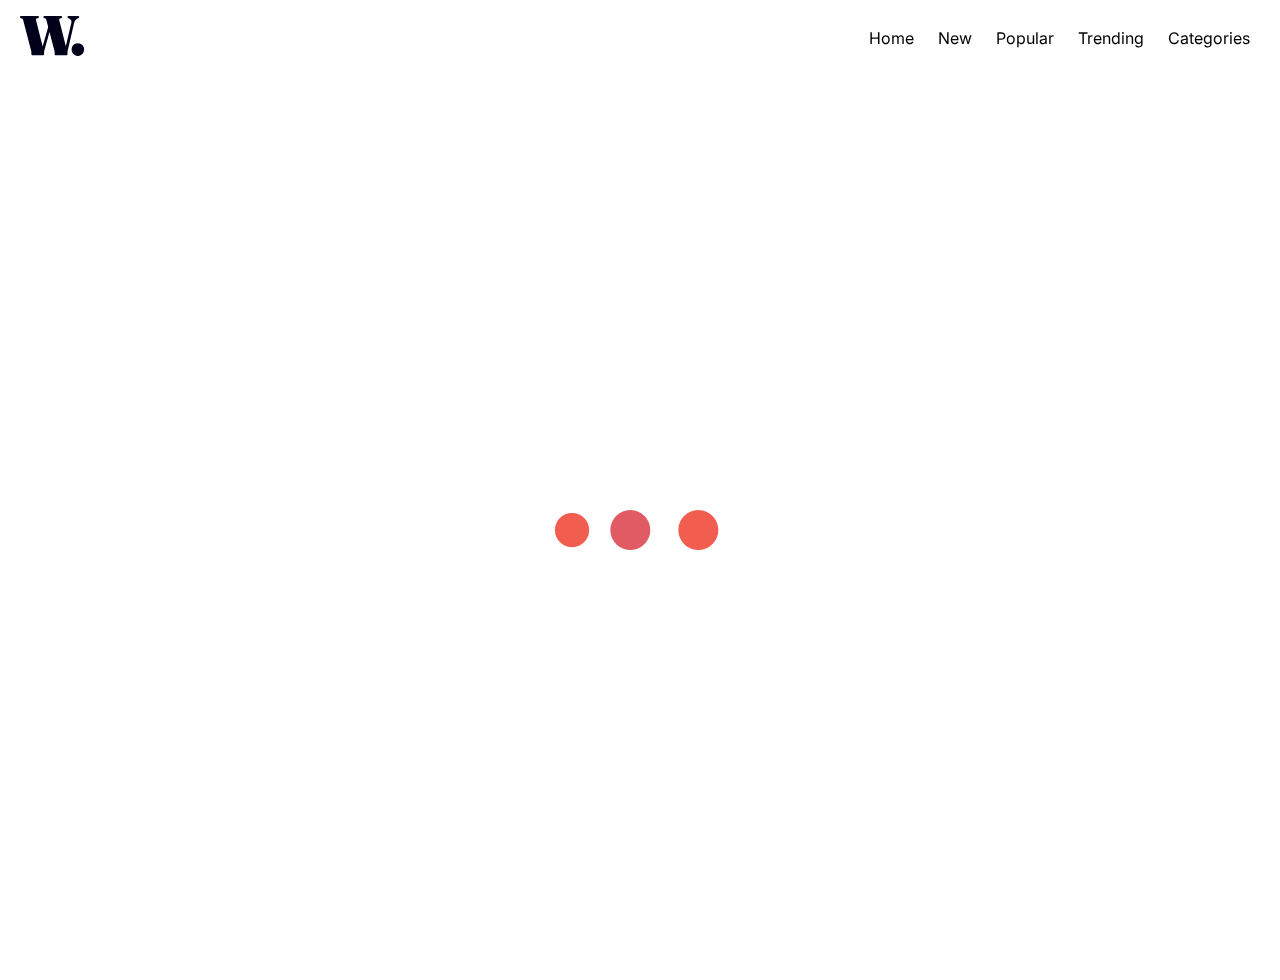
==== news/read.html @ 2173a5a9 "new comings" ====
<!DOCTYPE html>
<html lang="en">
<head>
  <meta charset="UTF-8">
  <meta http-equiv="X-UA-Compatible" content="IE=edge">
  <meta name="viewport" content="width=device-width, initial-scale=1.0">
  <title>News on the World Cup</title>
  <link rel="stylesheet" href="read.css">
  <link
      rel="stylesheet"
      href="https://cdnjs.cloudflare.com/ajax/libs/font-awesome/6.2.1/css/all.min.css"
    />
    <link rel="icon" href="assets/images/logo.svg" />
</head>
<body>
  
  <div class="loader">
      
  </div>
    <div class="sidebar">
      <div class="sidebar-header">
        <img src="assets/images/icon-menu-close.svg" class="fa-time" alt="">
      </div>
      <ul class="menu">
        <li><a href="">Home</a></li>
        <li><a href="">New</a></li>
        <li><a href="">Popular</a></li>
        <li><a href="">Trending</a></li>
        <li><a href="">Categories</a></li>
      </ul>
    </div>
    <header class="header">
      <div class="wrapper wrapper-top">
        <nav id="desktop-nav" class="sticky">
          <div class="logo">
            <a href="index.html">
            <img src="assets/images/logo.svg" alt="" /></a>
          </div>
          <div class="nav-links">
            <ul class="nav-items">
              <li ><a class="nav-item" href="#Wax">Home</a></li>
              <li ><a class="nav-item" href="">New</a></li>
              <li ><a class="nav-item" href="#">Popular</a></li>
              <li ><a class="nav-item" href="#">Trending</a></li>
              <li ><a class="nav-item" href="#">Categories</a></li>
            </ul
          </div>
        </nav>
        <nav id="main-nav">
          <a href="" class="logo-link">
            <span class="logo img-container">
              <img src="assets/images/logo.svg" alt="W" />
            </span>
          </a>
            <span class="nav-open">
              <img src="assets/images/icon-menu.svg" class="fa-bar" alt="">

            </span>
        </nav>
      </div>
    </header>



  <div class="main-content" id="Wax">
    <div class="page-content wrap">
      <article class="page">
        <header>
          <h1>The World cup kick off with a bang!</h1>
          <span class="author-junk">
            <a href="#">
              <span class="name">Durden faye</span>
            </a>
          </span>
          <span class="date">November 20, 2022</span>
        </header>
        <div class="org">
          <div>
            <div class="photo-wrapper">
              <div class="imgwrapper">
                <img src="https://digitalhub.fifa.com/transform/11efbf28-c08e-4a13-958f-78685fbb8a80/Qatar-2022-s-32-teams-graphic" alt="">

              </div>
              <small><a href="">FIFA.com</a></small>
            </div>
            <p class="main-p">
              The United States men's national team started its 2022 FIFA World Cup campaign with a disappointing draw against Wales on Monday night.
            </p>
            <p class="">The Americans went ahead through Tim Weah, but then dropped a potential opening victory when Walker Zimmerman fouled Gareth Bale in the penalty area.</p>
            <p class="">Bale's converted penalty makes the math to get out of Group B tougher for the USMNT, especially with England on the horizon on Friday.</p>
            <p class="">England is in the clear in Group B after it blew past Iran with six goals in the first of three games on Monday.</p>
            <p class="">The Three Lions are one of two European teams to be on top of their groups in Qatar. The Netherlands landed the top spot in Group A with their 2-0 win over Senegal.</p>
            <p class=""></p>
            <p class=""></p>
            <p class=""></p>
            <p class=""></p>
          </div>
        </div>
      </article>
    </div>
  </div>

     
     
    </article>
   </section>
    <script src="script.js"></script>
    <script>
        let loader = document.querySelector(".loader")
      window.addEventListener("load", vanish);
      function vanish(){
        loader.classList.add("dis")
      };
    </script>
    <script>
      window.addEventListener('scroll', function(){
        let header = document.querySelector('.header')
        header.classList.toggle("sticky", window.scrollY > 0);
      });
    </script>
</body>
</html>
---- news/read.css ----
@import url("https://fonts.googleapis.com/css2?family=Inter:wght@400;700;800&family=Plus+Jakarta+Sans:wght@500;800&display=swap");

* {
  margin: 0;
  padding: 0;
  box-sizing: border-box;
}
body,
html {
  font-family: "Inter", sans-serif;
  height: 100%;
  scroll-behavior: smooth;
}
small {
  font-size: 0.6rem;
}
a {
  text-decoration: none;
  color: black;
}
li {
  list-style: none;
}
h1 {
  font-size: 2rem;
  font-weight: 800;
}
p {
  font-size: 15px;
  font-weight: 400;
}
img {
  width: 100%;
}
h2 {
  font-size: 1.2rem;
  font-weight: 700;
}

header {
  width: 100%;
  height: 10vh;
}

.loader {
  background: white url(assets/images/Ellipsis-5.6s-200px.gif) no-repeat center
    center;
  height: 100vh;
  width: 100%;
  z-index: 100;
  position: fixed;
  display: flex;
  justify-content: center;
  align-items: center;
}
.dis {
  animation: vanish 1s forwards ease-in-out;
}
@keyframes vanish {
  100% {
    opacity: 0;
    visibility: hidden;
  }
}
.wrapper {
  max-width: 1400px;
  margin: auto;
  padding-left: 20px;
  padding-right: 20px;
}
.cont-wrapper {
  max-width: 900px;
  margin: auto;
  padding-left: 20px;
  padding-right: 20px;
}
.wrapper-top {
  padding-top: 1rem;
}

#desktop-nav {
  display: flex;
  justify-content: space-between;
  align-items: center;
}
#Wax {
  margin-top: 5rem;
}

.header {
  position: fixed;
  top: 0;
  left: 0;
  width: 100%;
  z-index: 100000;
  transition: 0.6s ease;
}
.header.sticky {
  background: hsl(35, 77%, 62%);
}
#main-nav {
  display: none;
}
.nav-links .nav-items li {
  display: inline-flex;
  margin: 0px 10px;
}
.nav-links .nav-items .nav-item {
  transition: color 0.3s ease;
}
.nav-links .nav-items .nav-item:hover {
  color: hsl(5, 85%, 63%);
}
.sidebar .menu li a {
  transition: 500ms ease;
}
.sidebar .menu li a:hover {
  color: hsl(35, 77%, 62%);
}

.sidebar {
  position: fixed;
  top: 0;
  right: 0;
  background: white;
  height: 100%;
  width: 70%;
  transition: all 0.3s ease-in-out;
  transform: translate(100%);
}

.show-sidebar {
  transform: translate(0);
}

.fa-time {
  width: 60px;
  position: absolute;
  right: 30px;
  top: 40px;
  cursor: pointer;
}
.fa-bar {
  width: 60px;
  cursor: pointer;
}
.menu {
  position: absolute;
  top: 30%;
  left: 10%;
  font-weight: 400;
  font-size: 1.5rem;
}
.menu li {
  padding: 1rem 0;
}
.sidebar-header {
  display: flex;
  justify-content: space-between;
  align-items: center;
  padding: 1rem 1.5rem;
}

.main-content,
.page-content,
.page {
  width: 100%;
  height: 100%;
}
.wrap {
  max-width: 750px;
  margin: auto;
  padding: 10px 20px;
}
.page {
  display: flex;
  flex-direction: column;
  gap: 20%;
}
.page header h1 {
  font-size: 3rem;
  text-align: start;
  text-transform: capitalize;
  margin: 10px 0;
}
.page header span {
  padding-bottom: 0.4rem;
}
.page header span:first-child {
  font-weight: 900;
  text-transform: uppercase;
}
.page header span.date {
  font-weight: 400;
  color: gray;
}
.page .org .photo-wrapper {
  padding-bottom: 10px;
}
.page .author-junk {
  display: block;
}
.page p {
  padding: 0px 30px;
  margin: 20px auto;
}
.page .main-p {
  padding: 0;
  margin: 0;
}
.author-junk::before {
  content: "";
  padding-top: 20px;
  display: block;
  border-top: 1px solid #000;
  width: 50px;
  height: 0;
}

@media only screen and (max-width: 375px) {
  #desktop-nav {
    display: none;
  }
  #Wax {
    margin: 0;
  }
  .header.sticky {
    background: transparent;
  }
  .logo img {
    width: 50px;
  }
  .sidebar {
    width: 70%;
    z-index: 100000;
  }
  .wrapper {
    max-width: 400px;
    margin: auto;
  }

  #main-nav {
    display: flex;
    justify-content: space-between;
    align-items: center;
  }
}

@media only screen and (max-width: 768px) {
  #desktop-nav {
    display: none;
  }
  #Wax {
    margin: 0;
  }
  .header.sticky {
    background: transparent;
  }
  .header {
    position: relative;
  }
  .logo img {
    width: 50px;
  }
  .wrapper {
    max-width: 800px;
    margin: auto;
    padding-left: 20px;
    padding-right: 20px;
  }

  .sidebar {
    width: 70%;
    z-index: 100000000;
  }

  #main-nav {
    display: flex;
    justify-content: space-between;
    align-items: center;
  }
}
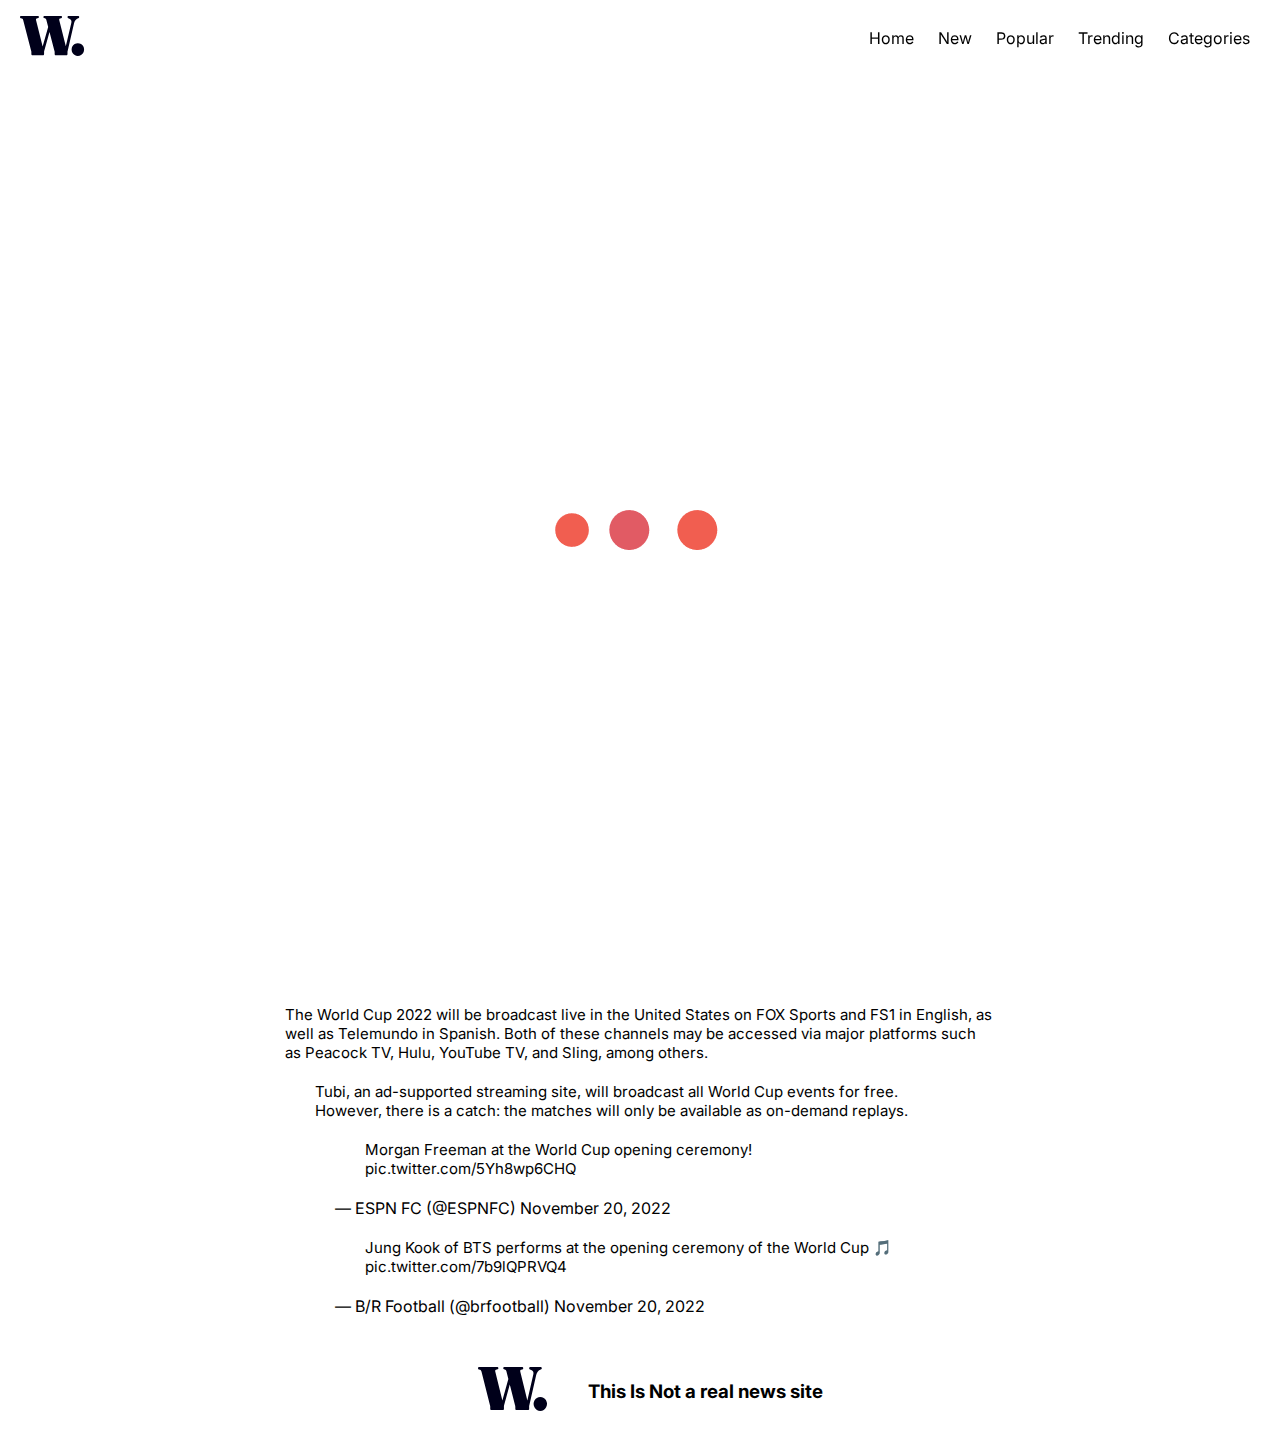
==== commit e2a6f844: "new" ====
--- a/news/read.html
+++ b/news/read.html
@@ -33,7 +33,7 @@
       <div class="wrapper wrapper-top">
         <nav id="desktop-nav" class="sticky">
           <div class="logo">
-            <a href="index.html">
+            <a href="main.html">
             <img src="assets/images/logo.svg" alt="" /></a>
           </div>
           <div class="nav-links">
@@ -84,26 +84,59 @@
               <small><a href="">FIFA.com</a></small>
             </div>
             <p class="main-p">
-              The United States men's national team started its 2022 FIFA World Cup campaign with a disappointing draw against Wales on Monday night.
+              Qatar will host the 2022 World Cup from November 20 to December 18, with Qatar taking against Ecuador this Sunday. Jung Kook of BTS, among other guests, is scheduled to play at the inaugural ceremony earlier.
             </p>
-            <p class="">The Americans went ahead through Tim Weah, but then dropped a potential opening victory when Walker Zimmerman fouled Gareth Bale in the penalty area.</p>
-            <p class="">Bale's converted penalty makes the math to get out of Group B tougher for the USMNT, especially with England on the horizon on Friday.</p>
-            <p class="">England is in the clear in Group B after it blew past Iran with six goals in the first of three games on Monday.</p>
-            <p class="">The Three Lions are one of two European teams to be on top of their groups in Qatar. The Netherlands landed the top spot in Group A with their 2-0 win over Senegal.</p>
+            <div class="embed-video-container">
+              <blockquote class="twitter-tweet"><p lang="en" dir="ltr">BTS STAR JUNGKOOK IS LIVE AT THE FIFA WORLD CUP OPENING CEREMONY 🔥<a href="https://twitter.com/BTSW_official?ref_src=twsrc%5Etfw">@BTSW_official</a> <a href="https://t.co/s6lOboHwuI">pic.twitter.com/s6lOboHwuI</a></p>&mdash; FOX Soccer (@FOXSoccer) <a href="https://twitter.com/FOXSoccer/status/1594347002162122752?ref_src=twsrc%5Etfw">November 20, 2022</a></blockquote> <script async src="https://platform.twitter.com/widgets.js" charset="utf-8"></script>
+            </div>
+            <p class="">Qatar's selection as the host country for the 2022 World Cup has been a source of contention for some, considering the country's history of corruption and bribery, as well as criticism for its exploitative treatment of migrant workers and less-than-progressive attitudes on LGBTQ+ and women's rights.</p>
+            <p class="">When we find out who qualified for the World Cup, there is usually a lot of talk—and national pride. Each division has 32 World Cup qualifying teams: Africa (CAF), Asia (AFC), Europe (UEFA), North/Central America & Caribbean (CONCACAF), Oceania (OFC), and South America (CONMEBOL). FIFA has divided the qualifying teams into eight draws:</p>
+            <ul>
+              <li>Qatar, Ecuador, Senegal, and the Netherlands comprise Group A.
+              </li>
+              <li>Group B consists of England, Iran, the United States, and Wales.</li>
+              <li>Argentina, Saudi Arabia, Mexico, and Poland form Group C.</li>
+              <li>Group D consists of France, Australia, Denmark, and Tunisia.</li>
+              <li>Group E consists of Spain, Costa Rica, Germany, and Japan.</li>
+              <li>Belgium, Canada, Morocco, and Croatia are in Group F.</li>
+              <li>Brazil, Serbia, Switzerland, and Cameroon form Group G.</li>
+              <li>Group H consists of Portugal, Ghana, Uruguay, and South Korea.</li>
+            </ul>
+            <p class="main-p">The World Cup 2022 will be broadcast live in the United States on FOX Sports and FS1 in English, as well as Telemundo in Spanish. Both of these channels may be accessed via major platforms such as Peacock TV, Hulu, YouTube TV, and Sling, among others.</p>
+            <p class="">Tubi, an ad-supported streaming site, will broadcast all World Cup events for free. However, there is a catch: the matches will only be available as on-demand replays.</p>
+            <div class="embed-video-container">
+              <blockquote class="twitter-tweet"><p lang="en" dir="ltr">Morgan Freeman at the World Cup opening ceremony! <a href="https://t.co/5Yh8wp6CHQ">pic.twitter.com/5Yh8wp6CHQ</a></p>&mdash; ESPN FC (@ESPNFC) <a href="https://twitter.com/ESPNFC/status/1594342538470887425?ref_src=twsrc%5Etfw">November 20, 2022</a></blockquote> <script async src="https://platform.twitter.com/widgets.js" charset="utf-8"></script>
+            </div>
+            <div class="embed-video-container">
+              <blockquote class="twitter-tweet"><p lang="en" dir="ltr">Jung Kook of BTS performs at the opening ceremony of the World Cup 🎵 <a href="https://t.co/7b9lQPRVQ4">pic.twitter.com/7b9lQPRVQ4</a></p>&mdash; B/R Football (@brfootball) <a href="https://twitter.com/brfootball/status/1594347106541703174?ref_src=twsrc%5Etfw">November 20, 2022</a></blockquote> <script async src="https://platform.twitter.com/widgets.js" charset="utf-8"></script>
+              
+            </div>
             <p class=""></p>
             <p class=""></p>
             <p class=""></p>
             <p class=""></p>
           </div>
         </div>
+        
       </article>
     </div>
+    <footer>
+      <div class="foot">
+        <div class="logo-rant">
+          <a href="#header"><img src="/news/assets/images/logo.svg" alt=""></a>
+        </div>
+        <div class="text-footer">
+          <h3>This Is Not a real news site</h3>
+        </div>
+      </div>
+    </footer>
   </div>
 
      
      
     </article>
    </section>
+   
     <script src="script.js"></script>
     <script>
         let loader = document.querySelector(".loader")
--- a/news/read.css
+++ b/news/read.css
@@ -11,8 +11,12 @@
   height: 100%;
   scroll-behavior: smooth;
 }
+::selection {
+  background-color: hsl(35, 77%, 62%);
+}
 small {
-  font-size: 0.6rem;
+  font-size: 0.9rem;
+  text-transform: capitalize;
 }
 a {
   text-decoration: none;
@@ -161,11 +165,9 @@
   padding: 1rem 1.5rem;
 }
 
-.main-content,
-.page-content,
-.page {
-  width: 100%;
-  height: 100%;
+.main-content {
+  width: 100%;
+  height: 100vh;
 }
 .wrap {
   max-width: 750px;
@@ -196,6 +198,18 @@
 }
 .page .org .photo-wrapper {
   padding-bottom: 10px;
+  padding-top: 20px;
+}
+.org {
+  margin-top: 8rem;
+}
+.org ul {
+  padding: 0px 50px;
+  margin: 20px auto;
+}
+.org ul li {
+  padding-bottom: 10px;
+  list-style: disc;
 }
 .page .author-junk {
   display: block;
@@ -216,6 +230,28 @@
   width: 50px;
   height: 0;
 }
+.embed-video-container {
+  margin: 0px 50px;
+}
+footer {
+  position: relative;
+  width: 100%;
+  color: white;
+}
+footer .foot {
+  display: flex;
+  justify-content: center;
+  align-items: center;
+  height: 10vh;
+  color: black;
+}
+.logo-rant {
+  margin-right: 20px;
+  padding: 20px;
+}
+.logo-rant img {
+  width: 70px;
+}
 
 @media only screen and (max-width: 375px) {
   #desktop-nav {
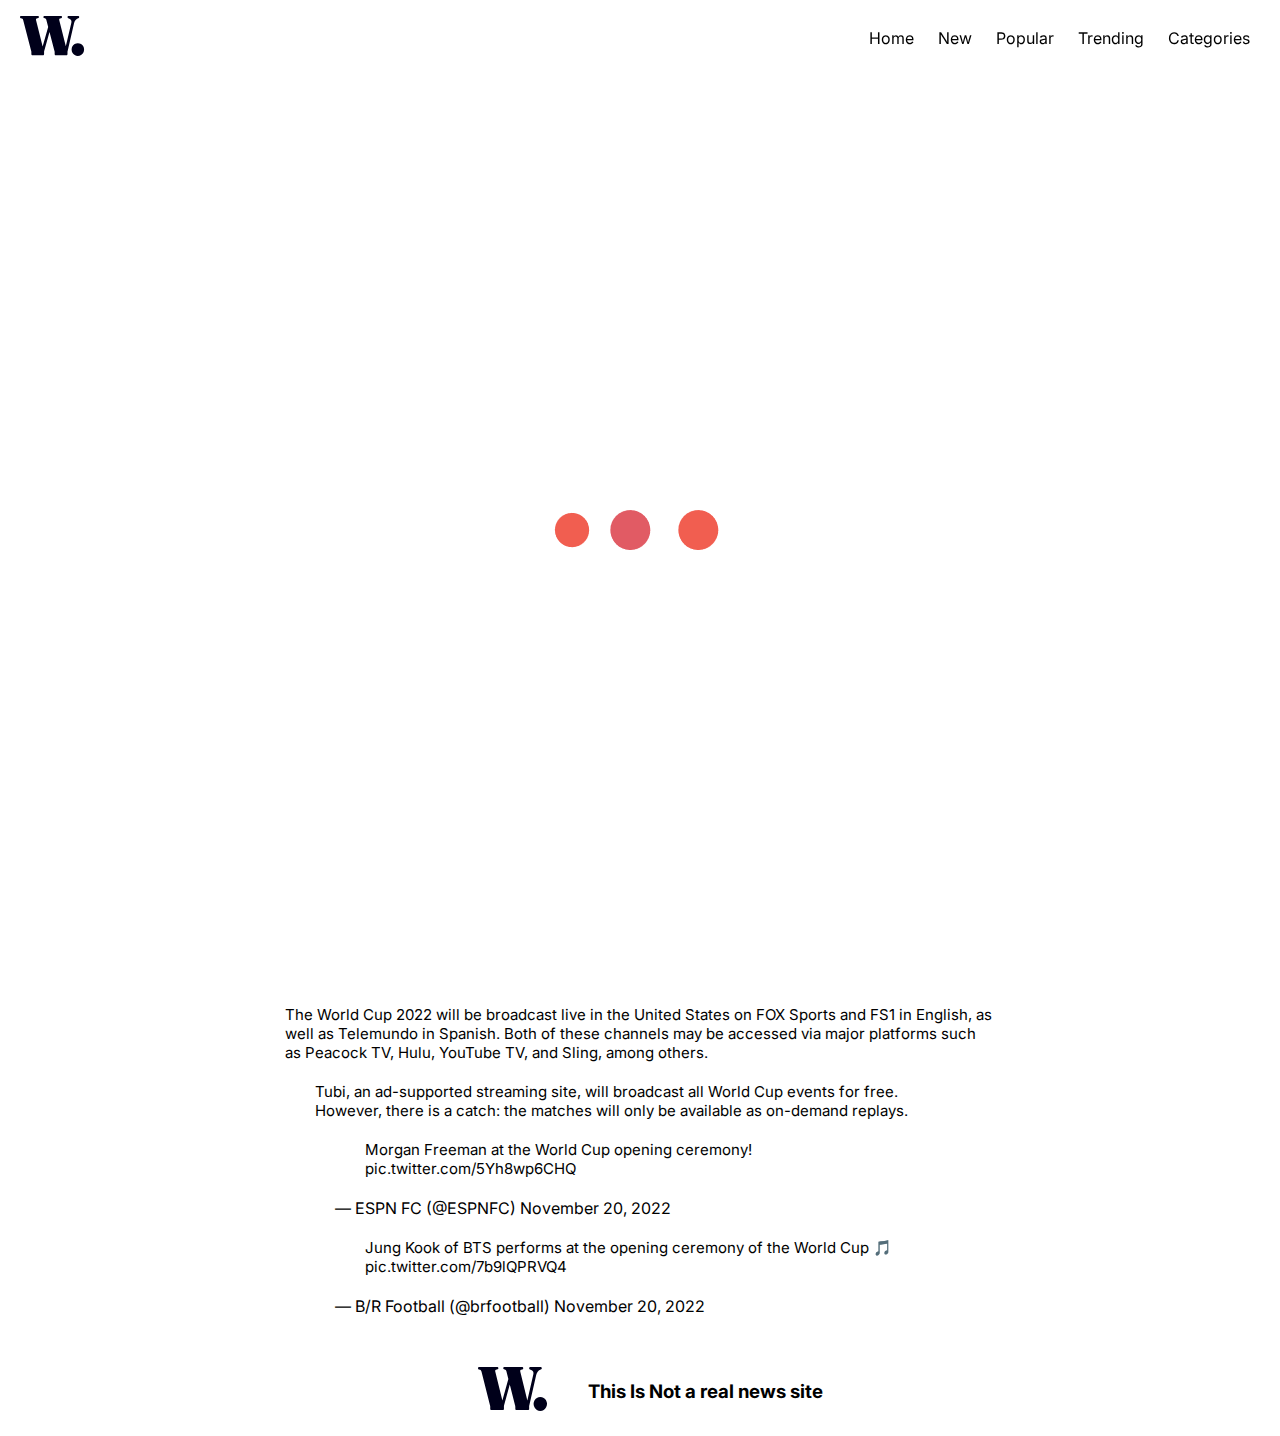
==== commit 9bb4d8b3: "des" ====
--- a/news/read.html
+++ b/news/read.html
@@ -33,7 +33,7 @@
       <div class="wrapper wrapper-top">
         <nav id="desktop-nav" class="sticky">
           <div class="logo">
-            <a href="main.html">
+            <a href="index.html">
             <img src="assets/images/logo.svg" alt="" /></a>
           </div>
           <div class="nav-links">
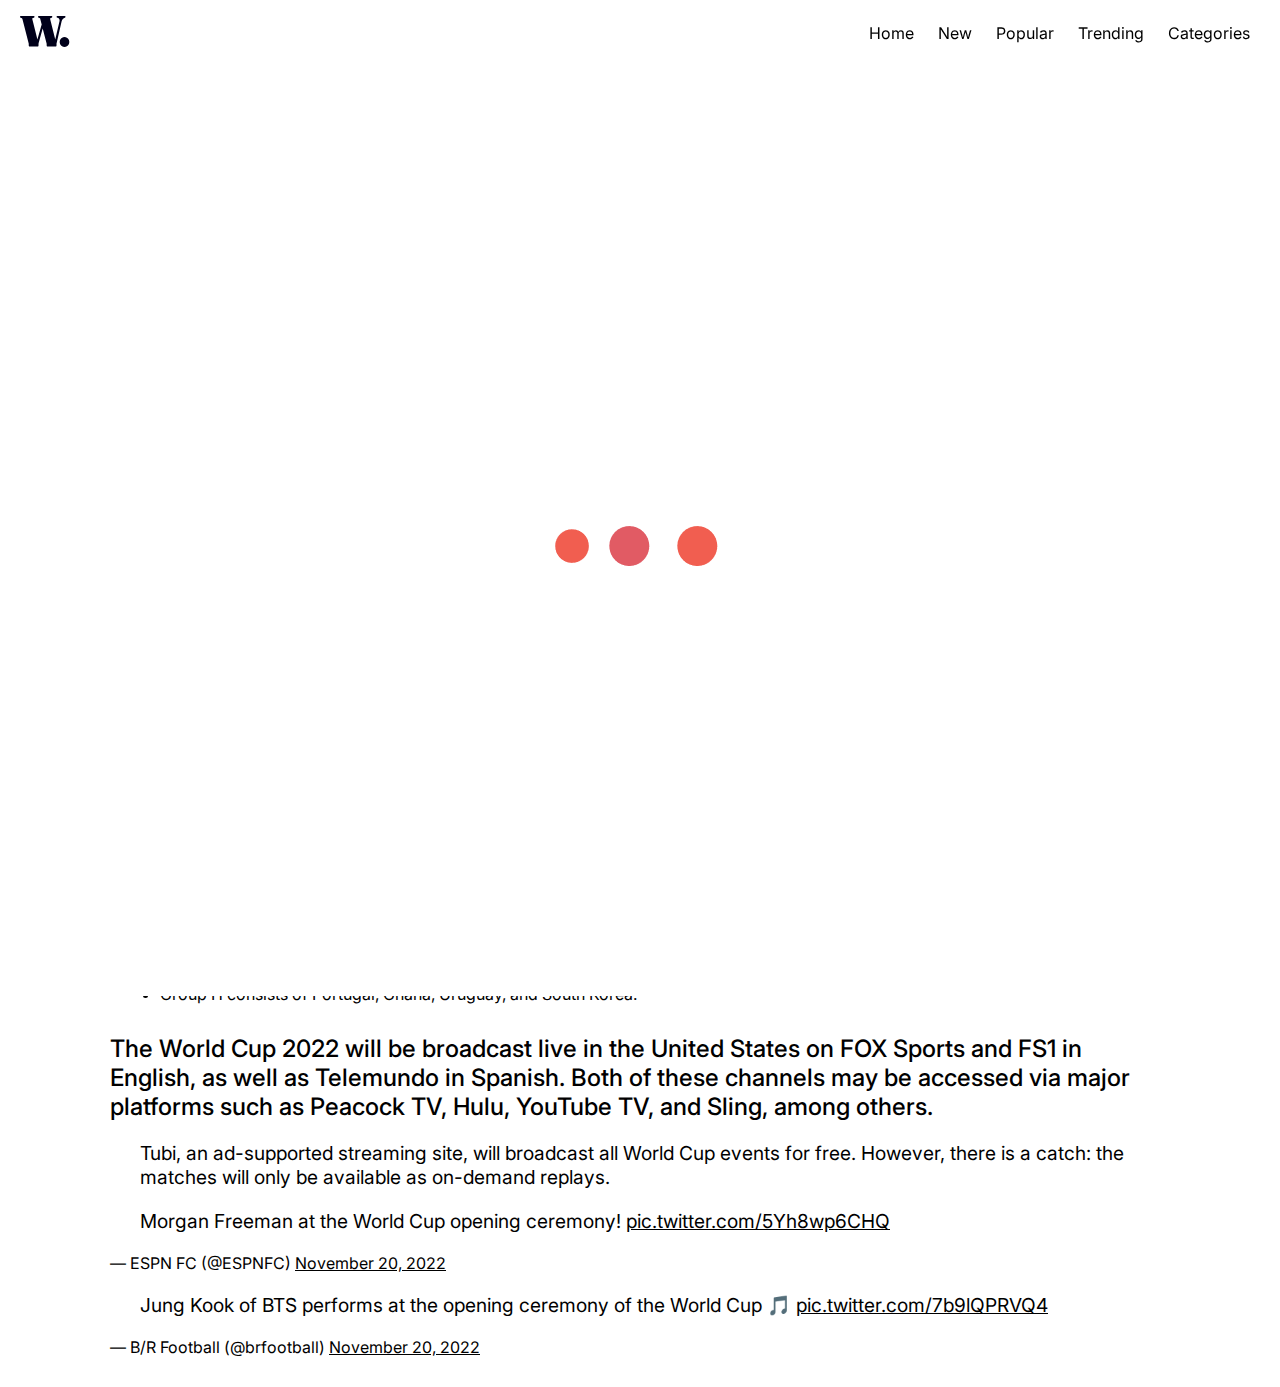
==== commit fc55e9fe: "dew" ====
--- a/news/read.html
+++ b/news/read.html
@@ -89,8 +89,8 @@
             <div class="embed-video-container">
               <blockquote class="twitter-tweet"><p lang="en" dir="ltr">BTS STAR JUNGKOOK IS LIVE AT THE FIFA WORLD CUP OPENING CEREMONY 🔥<a href="https://twitter.com/BTSW_official?ref_src=twsrc%5Etfw">@BTSW_official</a> <a href="https://t.co/s6lOboHwuI">pic.twitter.com/s6lOboHwuI</a></p>&mdash; FOX Soccer (@FOXSoccer) <a href="https://twitter.com/FOXSoccer/status/1594347002162122752?ref_src=twsrc%5Etfw">November 20, 2022</a></blockquote> <script async src="https://platform.twitter.com/widgets.js" charset="utf-8"></script>
             </div>
-            <p class="">Qatar's selection as the host country for the 2022 World Cup has been a source of contention for some, considering the country's history of corruption and bribery, as well as criticism for its exploitative treatment of migrant workers and less-than-progressive attitudes on LGBTQ+ and women's rights.</p>
-            <p class="">When we find out who qualified for the World Cup, there is usually a lot of talk—and national pride. Each division has 32 World Cup qualifying teams: Africa (CAF), Asia (AFC), Europe (UEFA), North/Central America & Caribbean (CONCACAF), Oceania (OFC), and South America (CONMEBOL). FIFA has divided the qualifying teams into eight draws:</p>
+            <p class="main-p">Qatar's selection as the host country for the 2022 World Cup has been a source of contention for some, considering the country's history of corruption and bribery, as well as criticism for its exploitative treatment of migrant workers and less-than-progressive attitudes on LGBTQ+ and women's rights.</p>
+            <p class="main-p">When we find out who qualified for the World Cup, there is usually a lot of talk—and national pride. Each division has 32 World Cup qualifying teams: Africa (CAF), Asia (AFC), Europe (UEFA), North/Central America & Caribbean (CONCACAF), Oceania (OFC), and South America (CONMEBOL). FIFA has divided the qualifying teams into eight draws:</p>
             <ul>
               <li>Qatar, Ecuador, Senegal, and the Netherlands comprise Group A.
               </li>
@@ -120,7 +120,7 @@
         
       </article>
     </div>
-    <footer>
+    <!-- <footer>
       <div class="foot">
         <div class="logo-rant">
           <a href="#header"><img src="/news/assets/images/logo.svg" alt=""></a>
@@ -129,7 +129,7 @@
           <h3>This Is Not a real news site</h3>
         </div>
       </div>
-    </footer>
+    </footer> -->
   </div>
 
      
--- a/news/read.css
+++ b/news/read.css
@@ -12,7 +12,7 @@
   scroll-behavior: smooth;
 }
 ::selection {
-  background-color: hsl(35, 77%, 62%);
+  background-color: hsl(5, 85%, 63%);
 }
 small {
   font-size: 0.9rem;
@@ -22,6 +22,9 @@
   text-decoration: none;
   color: black;
 }
+.org a {
+  text-decoration: underline;
+}
 li {
   list-style: none;
 }
@@ -33,6 +36,11 @@
   font-size: 15px;
   font-weight: 400;
 }
+iframe {
+  display: block;
+  margin: 10px auto;
+}
+
 img {
   width: 100%;
 }
@@ -78,8 +86,16 @@
   padding-left: 20px;
   padding-right: 20px;
 }
+.org .main-p {
+  font-weight: 500;
+}
+.org p {
+  font-weight: 400;
+}
 .wrapper-top {
   padding-top: 1rem;
+}
+.embed-video-container {
 }
 
 #desktop-nav {
@@ -100,7 +116,7 @@
   transition: 0.6s ease;
 }
 .header.sticky {
-  background: hsl(35, 77%, 62%);
+  background: hsl(5, 85%, 63%);
 }
 #main-nav {
   display: none;
@@ -179,6 +195,9 @@
   flex-direction: column;
   gap: 20%;
 }
+.page header {
+  height: 20%;
+}
 .page header h1 {
   font-size: 3rem;
   text-align: start;
@@ -200,9 +219,7 @@
   padding-bottom: 10px;
   padding-top: 20px;
 }
-.org {
-  margin-top: 8rem;
-}
+
 .org ul {
   padding: 0px 50px;
   margin: 20px auto;
@@ -221,6 +238,7 @@
 .page .main-p {
   padding: 0;
   margin: 0;
+  margin-bottom: 5px;
 }
 .author-junk::before {
   content: "";
@@ -230,9 +248,7 @@
   width: 50px;
   height: 0;
 }
-.embed-video-container {
-  margin: 0px 50px;
-}
+
 footer {
   position: relative;
   width: 100%;
@@ -253,13 +269,17 @@
   width: 70px;
 }
 
-@media only screen and (max-width: 375px) {
+@media only screen and (max-width: 375px) and (max-width: 400px) {
   #desktop-nav {
     display: none;
   }
   #Wax {
     margin: 0;
   }
+  .page header {
+    height: 20%;
+  }
+
   .header.sticky {
     background: transparent;
   }
@@ -289,6 +309,19 @@
   #Wax {
     margin: 0;
   }
+  .wrap {
+    max-width: 700px;
+    margin: auto;
+  }
+  .page header {
+    height: 20%;
+  }
+  .page .main-p {
+    font-size: 1.3rem;
+  }
+  .page p {
+    font-size: 1.15rem;
+  }
   .header.sticky {
     background: transparent;
   }
@@ -316,3 +349,137 @@
     align-items: center;
   }
 }
+
+@media only screen and (max-width: 600px) {
+  #desktop-nav {
+    display: none;
+  }
+  #Wax {
+    margin: 0;
+  }
+  .wrap {
+    max-width: 550px;
+    margin: auto;
+  }
+  .page header {
+    height: 20%;
+  }
+  .page .main-p {
+    font-size: 1rem;
+  }
+  .page p {
+    font-size: 0.9rem;
+  }
+  .header.sticky {
+    background: transparent;
+  }
+  .header {
+    position: relative;
+  }
+  .logo img {
+    width: 50px;
+  }
+  /* .wrapper {
+    max-width: 500px;
+    margin: auto;
+    padding-left: 20px;
+    padding-right: 20px;
+  } */
+
+  .sidebar {
+    width: 70%;
+    z-index: 100000000;
+  }
+
+  #main-nav {
+    display: flex;
+    justify-content: space-between;
+    align-items: center;
+  }
+}
+@media only screen and (min-width: 992px) {
+  #desktop-nav {
+    display: flex;
+  }
+  #main-nav {
+    display: none;
+  }
+  #Wax {
+    margin: 0;
+  }
+  .page .main-p {
+    font-size: 1.2rem;
+  }
+  .page p {
+    font-size: 1.1rem;
+  }
+  .wrap {
+    max-width: 900px;
+    margin: auto;
+  }
+  .page header {
+    height: 20%;
+  }
+  .page-content {
+    margin-top: 6rem;
+  }
+  .header.sticky {
+    background: hsl(5, 85%, 63%);
+  }
+
+  .logo img {
+    width: 50px;
+  }
+  .wrapper {
+    max-width: 1100px;
+    margin: auto;
+    padding-left: 20px;
+    padding-right: 20px;
+  }
+
+  .sidebar {
+    width: 70%;
+    z-index: 100000000;
+  }
+}
+@media only screen and (min-width: 1200px) {
+  #desktop-nav {
+    display: flex;
+  }
+  #main-nav {
+    display: none;
+  }
+  #Wax {
+    margin: 0;
+  }
+  .wrap {
+    max-width: 1100px;
+    margin: auto;
+  }
+  .page header {
+    height: 20%;
+  }
+  .page .main-p {
+    font-size: 1.5rem;
+  }
+  .page p {
+    font-size: 1.2rem;
+  }
+  .page-content {
+    margin-top: 6rem;
+  }
+  .logo img {
+    width: 50px;
+  }
+  .wrapper {
+    max-width: 1400px;
+    margin: auto;
+    padding-left: 20px;
+    padding-right: 20px;
+  }
+
+  .sidebar {
+    width: 70%;
+    z-index: 100000000;
+  }
+}
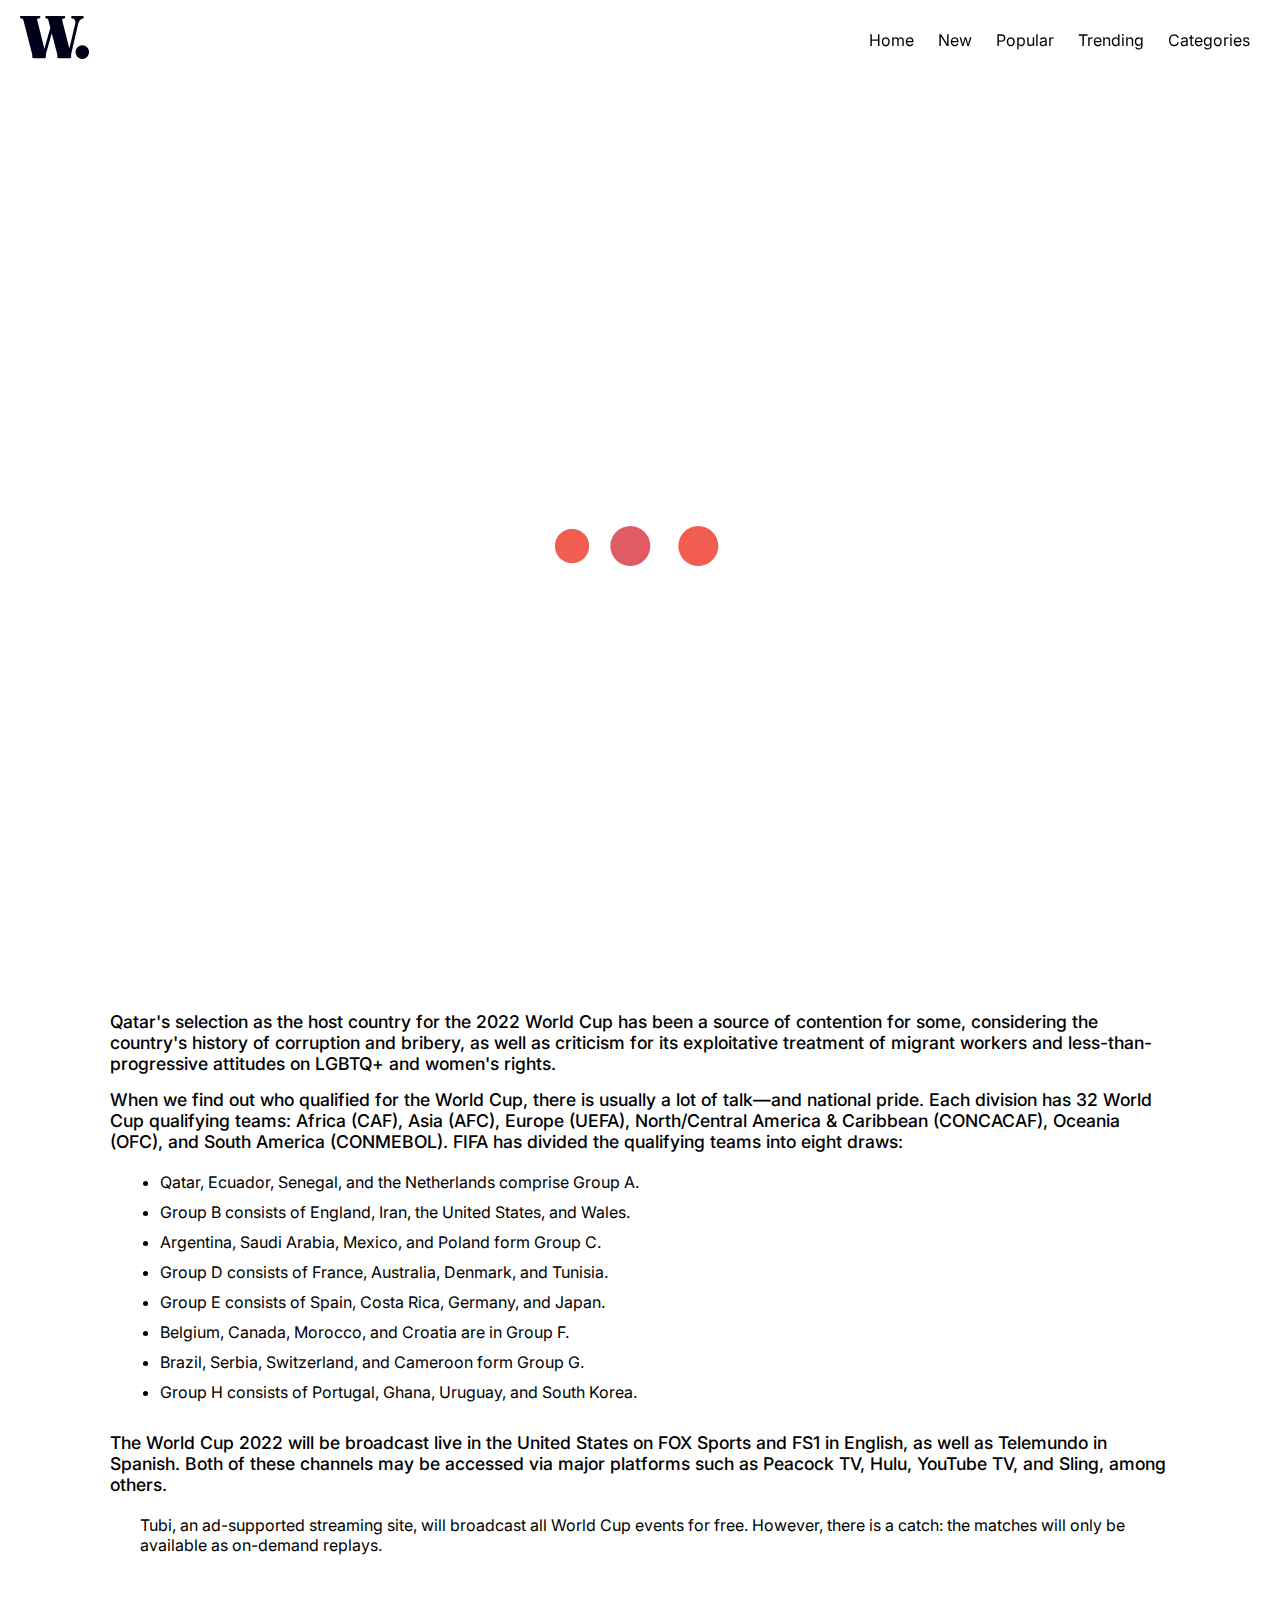
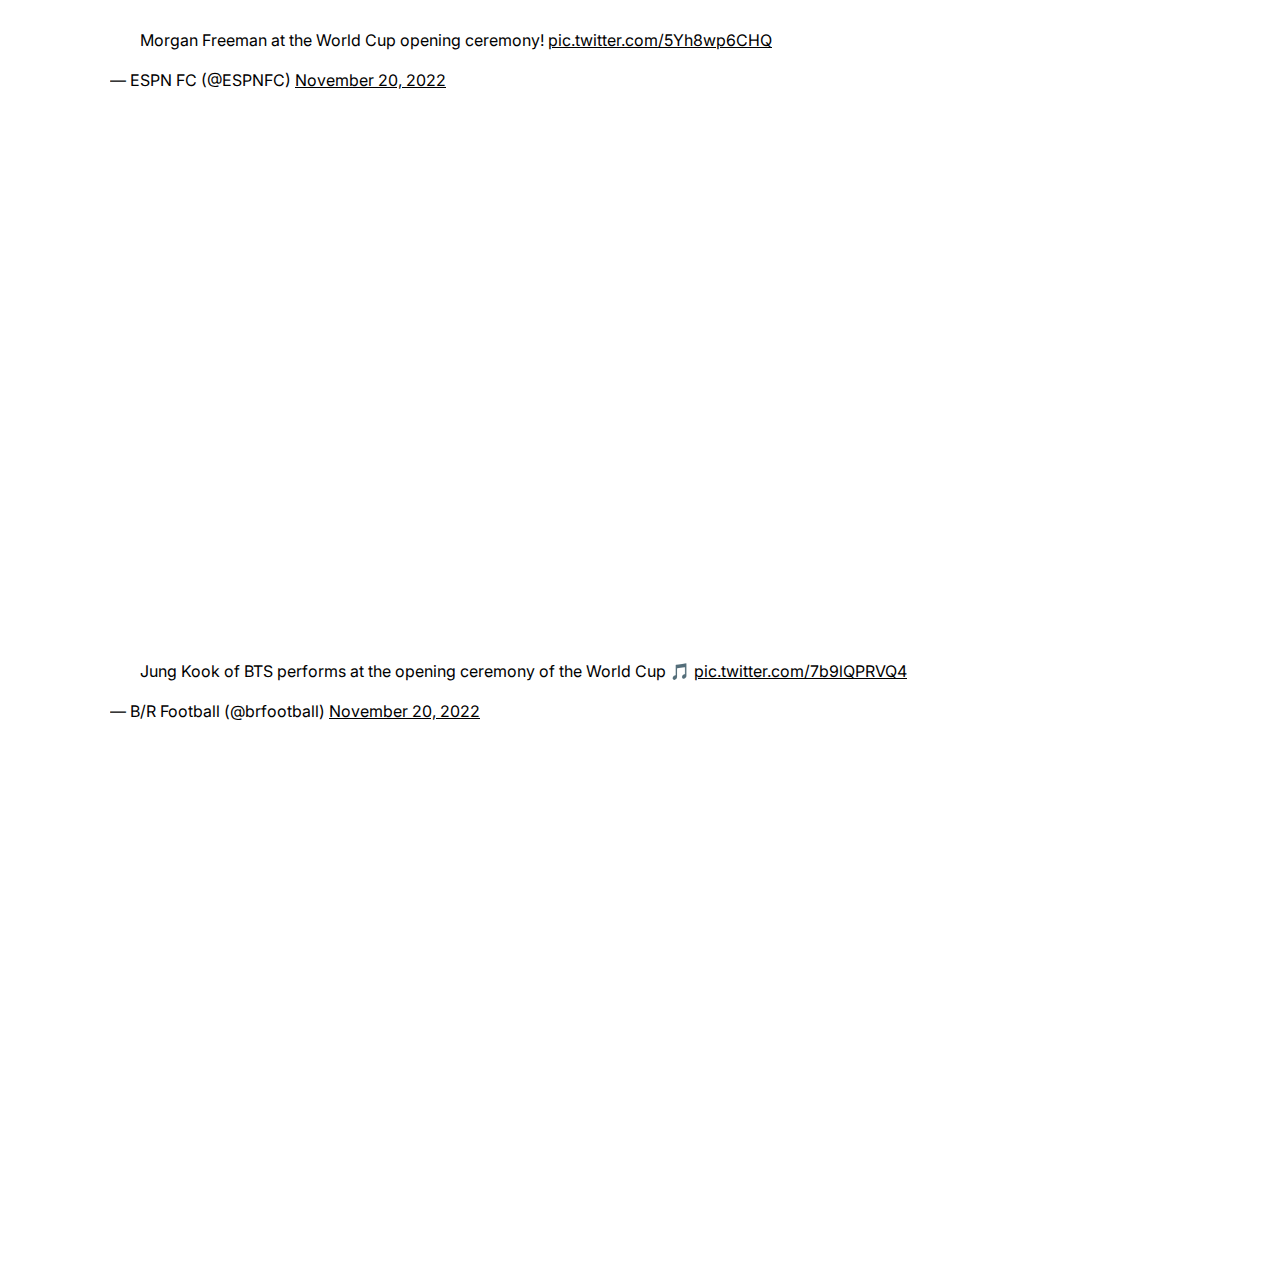
==== commit e894830c: "dseswdes" ====
--- a/news/read.html
+++ b/news/read.html
@@ -66,7 +66,7 @@
     <div class="page-content wrap">
       <article class="page">
         <header>
-          <h1>The World cup kick off with a bang!</h1>
+          <h1>The World cup kicks off with a bang!</h1>
           <span class="author-junk">
             <a href="#">
               <span class="name">Durden faye</span>
--- a/news/read.css
+++ b/news/read.css
@@ -36,9 +36,21 @@
   font-size: 15px;
   font-weight: 400;
 }
-iframe {
-  display: block;
-  margin: 10px auto;
+
+.embed-video-container {
+  position: relative;
+  padding-bottom: 56.25%;
+  padding-top: 35px;
+  height: 0;
+  overflow: hidden;
+}
+
+.embed-video-container iframe {
+  position: absolute;
+  top: 0;
+  left: 0;
+  width: 100%;
+  height: 100%;
 }
 
 img {
@@ -94,8 +106,6 @@
 }
 .wrapper-top {
   padding-top: 1rem;
-}
-.embed-video-container {
 }
 
 #desktop-nav {
@@ -238,7 +248,7 @@
 .page .main-p {
   padding: 0;
   margin: 0;
-  margin-bottom: 5px;
+  margin-bottom: 15px;
 }
 .author-junk::before {
   content: "";
@@ -269,7 +279,7 @@
   width: 70px;
 }
 
-@media only screen and (max-width: 375px) and (max-width: 400px) {
+@media only screen and (max-width: 375px) {
   #desktop-nav {
     display: none;
   }
@@ -284,7 +294,7 @@
     background: transparent;
   }
   .logo img {
-    width: 50px;
+    width: 70px;
   }
   .sidebar {
     width: 70%;
@@ -317,10 +327,10 @@
     height: 20%;
   }
   .page .main-p {
-    font-size: 1.3rem;
+    font-size: 1rem;
   }
   .page p {
-    font-size: 1.15rem;
+    font-size: 0.9rem;
   }
   .header.sticky {
     background: transparent;
@@ -329,7 +339,7 @@
     position: relative;
   }
   .logo img {
-    width: 50px;
+    width: 70px;
   }
   .wrapper {
     max-width: 800px;
@@ -365,10 +375,10 @@
     height: 20%;
   }
   .page .main-p {
-    font-size: 1rem;
+    font-size: 0.9rem;
   }
   .page p {
-    font-size: 0.9rem;
+    font-size: 0.8rem;
   }
   .header.sticky {
     background: transparent;
@@ -377,14 +387,8 @@
     position: relative;
   }
   .logo img {
-    width: 50px;
-  }
-  /* .wrapper {
-    max-width: 500px;
-    margin: auto;
-    padding-left: 20px;
-    padding-right: 20px;
-  } */
+    width: 60px;
+  }
 
   .sidebar {
     width: 70%;
@@ -397,6 +401,52 @@
     align-items: center;
   }
 }
+@media only screen and (min-width: 769px) and (max-width: 991px) {
+  #desktop-nav {
+    display: none;
+  }
+  #main-nav {
+    display: flex;
+    justify-content: space-between;
+  }
+  #Wax {
+    margin: 0;
+  }
+  .page .main-p {
+    font-size: 0.9rem;
+  }
+  .page p {
+    font-size: 0.9rem;
+  }
+  .wrap {
+    max-width: 900px;
+    margin: auto;
+  }
+  .page header {
+    height: 20%;
+  }
+  .page-content {
+    margin-top: 6rem;
+  }
+  .header.sticky {
+    background: hsl(5, 85%, 63%);
+  }
+
+  .logo img {
+    width: 70px;
+  }
+  .wrapper {
+    max-width: 900px;
+    margin: auto;
+    padding-left: 20px;
+    padding-right: 20px;
+  }
+
+  .sidebar {
+    width: 70%;
+    z-index: 100000000;
+  }
+}
 @media only screen and (min-width: 992px) {
   #desktop-nav {
     display: flex;
@@ -408,10 +458,10 @@
     margin: 0;
   }
   .page .main-p {
-    font-size: 1.2rem;
+    font-size: 0.9rem;
   }
   .page p {
-    font-size: 1.1rem;
+    font-size: 0.9rem;
   }
   .wrap {
     max-width: 900px;
@@ -428,7 +478,7 @@
   }
 
   .logo img {
-    width: 50px;
+    width: 70px;
   }
   .wrapper {
     max-width: 1100px;
@@ -460,16 +510,16 @@
     height: 20%;
   }
   .page .main-p {
-    font-size: 1.5rem;
+    font-size: 1.1rem;
   }
   .page p {
-    font-size: 1.2rem;
+    font-size: 1rem;
   }
   .page-content {
     margin-top: 6rem;
   }
   .logo img {
-    width: 50px;
+    width: 70px;
   }
   .wrapper {
     max-width: 1400px;
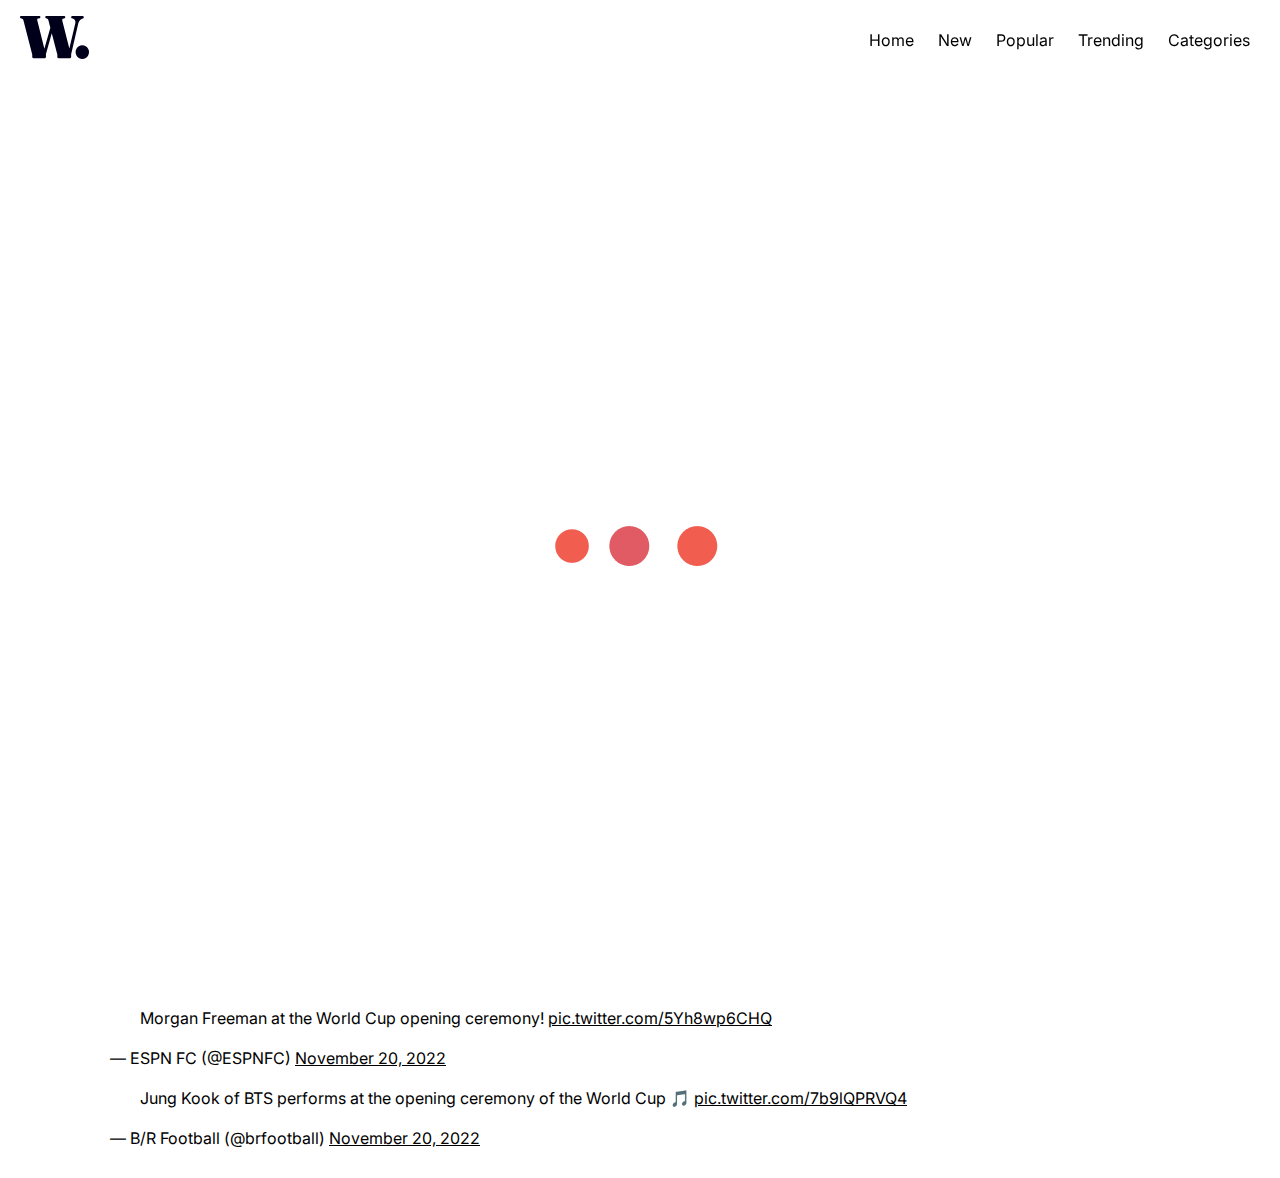
==== commit e02af87a: "tfgg" ====
--- a/news/read.html
+++ b/news/read.html
@@ -86,7 +86,7 @@
             <p class="main-p">
               Qatar will host the 2022 World Cup from November 20 to December 18, with Qatar taking against Ecuador this Sunday. Jung Kook of BTS, among other guests, is scheduled to play at the inaugural ceremony earlier.
             </p>
-            <div class="embed-video-container">
+            <div class="video-container">
               <blockquote class="twitter-tweet"><p lang="en" dir="ltr">BTS STAR JUNGKOOK IS LIVE AT THE FIFA WORLD CUP OPENING CEREMONY 🔥<a href="https://twitter.com/BTSW_official?ref_src=twsrc%5Etfw">@BTSW_official</a> <a href="https://t.co/s6lOboHwuI">pic.twitter.com/s6lOboHwuI</a></p>&mdash; FOX Soccer (@FOXSoccer) <a href="https://twitter.com/FOXSoccer/status/1594347002162122752?ref_src=twsrc%5Etfw">November 20, 2022</a></blockquote> <script async src="https://platform.twitter.com/widgets.js" charset="utf-8"></script>
             </div>
             <p class="main-p">Qatar's selection as the host country for the 2022 World Cup has been a source of contention for some, considering the country's history of corruption and bribery, as well as criticism for its exploitative treatment of migrant workers and less-than-progressive attitudes on LGBTQ+ and women's rights.</p>
@@ -104,10 +104,10 @@
             </ul>
             <p class="main-p">The World Cup 2022 will be broadcast live in the United States on FOX Sports and FS1 in English, as well as Telemundo in Spanish. Both of these channels may be accessed via major platforms such as Peacock TV, Hulu, YouTube TV, and Sling, among others.</p>
             <p class="">Tubi, an ad-supported streaming site, will broadcast all World Cup events for free. However, there is a catch: the matches will only be available as on-demand replays.</p>
-            <div class="embed-video-container">
+            <div class="video-container">
               <blockquote class="twitter-tweet"><p lang="en" dir="ltr">Morgan Freeman at the World Cup opening ceremony! <a href="https://t.co/5Yh8wp6CHQ">pic.twitter.com/5Yh8wp6CHQ</a></p>&mdash; ESPN FC (@ESPNFC) <a href="https://twitter.com/ESPNFC/status/1594342538470887425?ref_src=twsrc%5Etfw">November 20, 2022</a></blockquote> <script async src="https://platform.twitter.com/widgets.js" charset="utf-8"></script>
             </div>
-            <div class="embed-video-container">
+            <div class="video-container">
               <blockquote class="twitter-tweet"><p lang="en" dir="ltr">Jung Kook of BTS performs at the opening ceremony of the World Cup 🎵 <a href="https://t.co/7b9lQPRVQ4">pic.twitter.com/7b9lQPRVQ4</a></p>&mdash; B/R Football (@brfootball) <a href="https://twitter.com/brfootball/status/1594347106541703174?ref_src=twsrc%5Etfw">November 20, 2022</a></blockquote> <script async src="https://platform.twitter.com/widgets.js" charset="utf-8"></script>
               
             </div>
